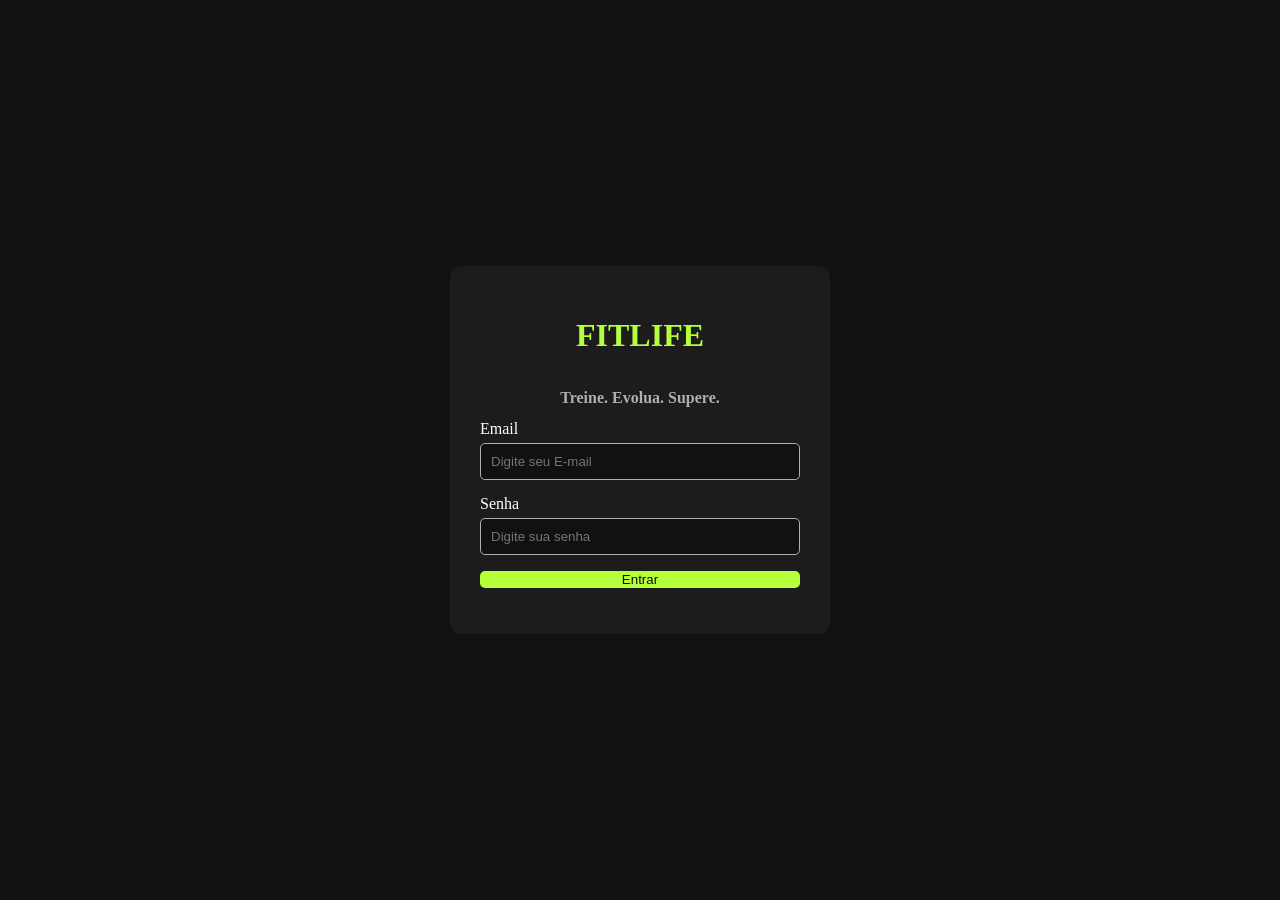
==== index.html @ 67f8c2da "index" ====
<!DOCTYPE html>
<html lang="pt-BR">

<head>

    <meta charset="UTF-8">

    <meta name="viewport" content="width=device-width, initial-scale=1.0">

    <title>FitLife - Login</title>

    <link rel="stylesheet" href="style.css">

</head>

<body>

    <div class="caixa-login"> 
        <h1>FITLIFE</h1> 
        <h2>Treine. Evolua. Supere.</h2>

        <form id="form-login">

            <label for="email">
                Email
            </label>
            <input type="email"
            id="email"
            placeholder="Digite seu E-mail"
            required
            >

            <label for="senha"> 
                Senha
            </label>
            <input type="password"
            id="senha"
            placeholder="Digite sua senha"
            required
            >

            <button type="submit">
                Entrar
            </button>

            <p id="mensagem-erro"></p>


        </form>

    </div>


    <script src="script.js"></script>
</body>

</html>
---- style.css ----
/* caixa pra guardar cores */

:root {
    --verde: #B6FF3B;
    --fundo: #111111;
    --card: #1C1C1C;
    --branco: #FFFFFF;
    --cinza: #AFAFAF;
}

/* #region informações gerais do site */

body {
    background-color: var(--fundo);
    color: var(--branco);

    display: flex;
    justify-content: center;
    align-items: center;

    min-height: 100vh;
    margin: 0;
}

p {
    color: var(--cinza);
}

/* #endregion */

/* #region parte do login */

.caixa-login {
    background-color: var(--card);

    padding: 30px;
    width: 320px;

    display: flex;
    flex-direction: column;
    align-items: center;
    
    border-radius: 12px;
    
}

.caixa-login h1 {
    color: var(--verde);
}

.caixa-login h2 {
    color: var(--cinza);
    font-size: 16px;
}

form {
    width: 100%;
}

label {
    display: block;
    margin-bottom: 5px;

    color: var(--branco);
}

input {
    width: 100%;

    padding: 10px;
    margin-bottom: 15px;

    background-color: var(--fundo);
    color: var(--branco);

    border: 1px solid var(--cinza);
    border-radius: 5px;
    
    box-sizing: border-box;
}

button {
    width: 100%;

    padding: 10xp;

    background-color: var(--verde);
    color: #111111;

    border: none;
    border-radius: 5px;

    cursor: pointer;
}

button:hover {
    background-color: #9fe62f
}


/* #endregion */
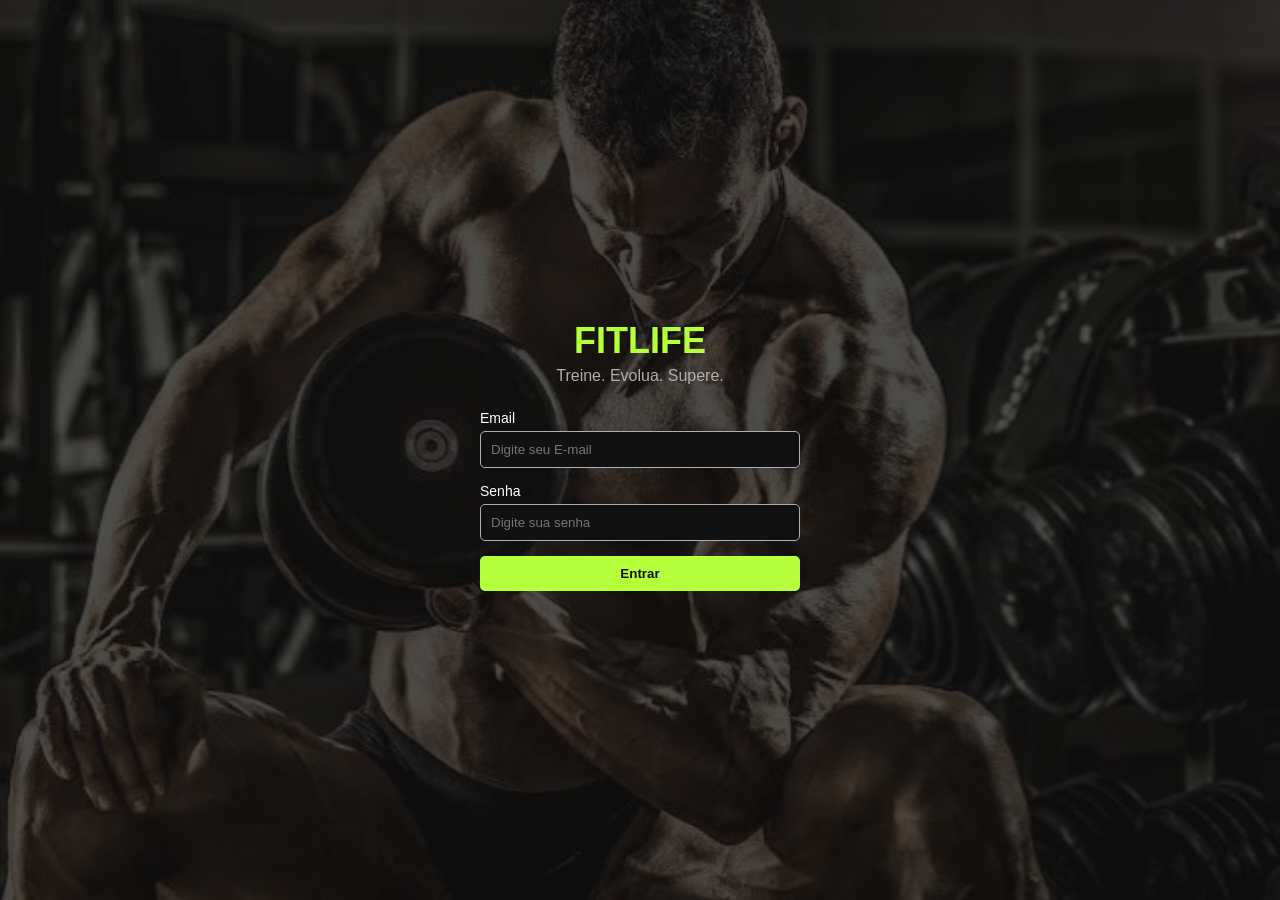
==== commit 3be00cf8: "arruma" ====
--- a/index.html
+++ b/index.html
@@ -13,7 +13,7 @@
 
 </head>
 
-<body>
+<body class="pagina-login">
 
     <div class="caixa-login"> 
         <h1>FITLIFE</h1> 
--- a/style.css
+++ b/style.css
@@ -8,10 +8,80 @@
     --cinza: #AFAFAF;
 }
 
+
 /* #region informações gerais do site */
 
 body {
+    margin: 0;
+
     background-color: var(--fundo);
+    color: var(--branco);
+
+    font-family: Arial, sans-serif;
+}
+
+p {
+    color: var(--cinza);
+}
+
+.menu {
+    background-color: var(--verde);
+
+    padding: 10px 10%;
+
+    display: flex;
+    align-items: center;
+    justify-content: space-between;
+}
+
+.links-menu {
+    display: flex;
+    align-items: center;
+    gap: 30px;
+}
+
+.links-menu h3 {
+    margin: 0;
+}
+
+.menu h2 {
+    color: black;
+    margin: 0;
+}
+
+.menu h3 {
+    color: black;
+}
+
+.menu h3:hover {
+    color: white;
+}
+
+.menu h2:hover {
+    color: white;
+}
+
+a {
+    text-decoration: none;
+}
+
+/* #endregion */
+
+
+/* #region parte do login */
+
+.pagina-login {
+    background:
+        linear-gradient(
+            rgba(17, 17, 17, 0.75),
+            rgba(17, 17, 17, 0.75)
+        ),
+        url("imagens/fundo-musculacao.jpg");
+
+    background-size: cover;
+    background-position: center;
+    background-repeat: no-repeat;
+
     color: var(--branco);
 
     display: flex;
@@ -22,16 +92,8 @@
     margin: 0;
 }
 
-p {
-    color: var(--cinza);
-}
-
-/* #endregion */
-
-/* #region parte do login */
-
 .caixa-login {
-    background-color: var(--card);
+    background-color: rgba(28, 28, 28, 0.0);
 
     padding: 30px;
     width: 320px;
@@ -39,18 +101,28 @@
     display: flex;
     flex-direction: column;
     align-items: center;
-    
+
     border-radius: 12px;
-    
 }
 
 .caixa-login h1 {
+    margin-bottom: 5px;
+
     color: var(--verde);
+
+    font-size: 36px;
 }
 
 .caixa-login h2 {
-    color: var(--cinza);
+    margin-top: 0;
+    margin-bottom: 25px;
+
+    color: var(--cinza);
+
     font-size: 16px;
+    font-weight: normal;
+
+    text-align: center;
 }
 
 form {
@@ -59,9 +131,12 @@
 
 label {
     display: block;
+
     margin-bottom: 5px;
 
     color: var(--branco);
+
+    font-size: 14px;
 }
 
 input {
@@ -75,27 +150,541 @@
 
     border: 1px solid var(--cinza);
     border-radius: 5px;
-    
+
     box-sizing: border-box;
+
+    outline: none;
+}
+
+input:focus {
+    border-color: var(--verde);
 }
 
 button {
     width: 100%;
 
-    padding: 10xp;
+    padding: 10px;
 
     background-color: var(--verde);
-    color: #111111;
+    color: var(--fundo);
 
     border: none;
     border-radius: 5px;
 
+    font-weight: bold;
+
     cursor: pointer;
+
+    transition: 0.2s;
 }
 
 button:hover {
-    background-color: #9fe62f
-}
-
-
-/* #endregion */+    background-color: #9FE62F;
+}
+
+#mensagem-erro {
+    margin-top: 12px;
+
+    color: #FF4D4D;
+
+    text-align: center;
+
+    font-size: 14px;
+}
+
+/* #endregion */
+
+
+/* #region celular */
+
+@media (max-width: 500px) {
+
+    .pagina-login {
+        padding: 20px;
+        background-position: center;
+        box-sizing: border-box;
+    }
+
+    .caixa-login {
+        width: 100%;
+        max-width: 320px;
+        padding: 25px;
+    }
+}
+
+/* #endregion */
+
+/* =====================================
+   PÁGINA DA CALCULADORA - FIT LIFE
+===================================== */
+
+.body-calculadora {
+    margin: 0;
+    min-height: 100vh;
+    background:
+        linear-gradient(
+            rgba(17, 17, 17, 0.82),
+            rgba(17, 17, 17, 0.82)
+        ),
+        url("imagens/fundodacalculadora.jpg");
+    background-size: cover;
+    background-position: center;
+    background-repeat: no-repeat;
+    background-attachment: fixed;
+    color: var(--branco);
+    font-family: Arial, sans-serif;
+    display: block;
+}
+
+/* =====================================
+   CABEÇALHO
+===================================== */
+
+.calculadora-header {
+    width: 100%;
+    box-sizing: border-box;
+    background-color: rgba(17, 17, 17, 0.92);
+    padding: 25px 8%;
+    border-bottom: 3px solid var(--verde);
+}
+.calculadora-header h1 {
+    margin: 0;
+    color: var(--verde);
+    font-size: 32px;
+}
+.calculadora-header p {
+    margin: 5px 0 0;
+    color: var(--cinza);
+}
+
+/* =====================================
+   CONTEÚDO DA PÁGINA
+===================================== */
+
+.pagina-calculadora {
+    width: 100%;
+    max-width: 1000px;
+    box-sizing: border-box;
+    margin: 0 auto;
+    padding: 35px 20px 60px;
+    display: grid;
+    grid-template-columns: repeat(2, 1fr);
+    gap: 25px;
+}
+
+/* =====================================
+   CARDS
+===================================== */
+
+.calculadora-card {
+    background-color: rgba(28, 28, 28, 0.95);
+    border: 1px solid #303030;
+    border-radius: 18px;
+    padding: 30px;
+    box-sizing: border-box;
+    transition: 0.3s;
+}
+.calculadora-card:hover {
+    border-color: var(--verde);
+    transform: translateY(-2px);
+}
+.calculadora-card h2 {
+    margin-top: 0;
+    margin-bottom: 8px;
+    color: var(--branco);
+}
+.calculadora-card > p {
+    margin-top: 0;
+    margin-bottom: 25px;
+    color: var(--cinza);
+    line-height: 1.5;
+}
+
+/* =====================================
+   CAMPOS
+===================================== */
+
+.campo-calculadora {
+    display: flex;
+    flex-direction: column;
+    margin-bottom: 20px;
+}
+.campo-calculadora label {
+    margin-bottom: 8px;
+    color: var(--branco);
+    font-size: 14px;
+    font-weight: bold;
+}
+.campo-calculadora input {
+    width: 100%;
+    box-sizing: border-box;
+    padding: 14px;
+    margin: 0;
+    background-color: #292929;
+    color: var(--branco);
+    border: 2px solid transparent;
+    border-radius: 10px;
+    outline: none;
+    font-size: 16px;
+    transition: 0.3s;
+}
+.campo-calculadora input::placeholder {
+    color: #777777;
+}
+.campo-calculadora input:focus {
+    border-color: var(--verde);
+}
+
+/* =====================================
+   BOTÕES
+===================================== */
+
+.calculadora-card button {
+    width: 100%;
+    padding: 14px;
+    background-color: var(--verde);
+    color: var(--fundo);
+    border: none;
+    border-radius: 10px;
+    font-size: 16px;
+    font-weight: bold;
+    cursor: pointer;
+    transition: 0.2s;
+}
+.calculadora-card button:hover {
+    background-color: #9FE62F;
+    transform: translateY(-2px);
+}
+
+/* =====================================
+   RESULTADOS
+===================================== */
+
+.resultado-calculadora {
+    margin-top: 25px;
+    padding: 20px;
+    background-color: #292929;
+    border-radius: 12px;
+    text-align: center;
+}
+.resultado-calculadora h3 {
+    margin: 0;
+    color: var(--cinza);
+    font-size: 16px;
+}
+.resultado-calculadora p {
+    margin: 10px 0;
+    color: var(--verde);
+    font-size: 34px;
+    font-weight: bold;
+}
+.resultado-calculadora span {
+    color: var(--branco);
+    font-size: 14px;
+}
+
+/* =====================================
+   CRONÔMETRO
+===================================== */
+
+.cronometro-card {
+    grid-column: 1 / -1;
+}
+.cronometro-display {
+    margin-bottom: 20px;
+    padding: 30px;
+    background-color: #292929;
+    border-radius: 14px;
+    text-align: center;
+}
+#cronometro {
+    margin: 0;
+    color: var(--verde);
+    font-size: 48px;
+    font-weight: bold;
+    letter-spacing: 3px;
+}
+
+/* =====================================
+   BOTÕES DO CRONÔMETRO
+===================================== */
+
+.botoes-cronometro {
+    display: grid;
+    grid-template-columns: repeat(3, 1fr);
+    gap: 12px;
+    margin-bottom: 15px;
+}
+#pausar-cronometro {
+    background-color: #e5e5e5;
+    color: #111111;
+}
+#zerar-cronometro {
+    background-color: #9d9d9d;
+    color: #111111;
+}
+
+/* =====================================
+   CELULAR
+===================================== */
+
+@media (max-width: 700px) {
+    .pagina-calculadora {
+        grid-template-columns: 1fr;
+
+        padding: 25px 15px 50px;
+    }
+    .cronometro-card {
+        grid-column: auto;
+    }
+    .botoes-cronometro {
+        grid-template-columns: 1fr;
+    }
+    #cronometro {
+        font-size: 36px;
+
+        letter-spacing: 1px;
+    }
+    .calculadora-header {
+        padding: 20px;
+    }
+}
+
+/*================================
+Treinos - Fit Flife
+================================*/
+
+.body-treinos {
+    margin: 0;
+    min-height: 100vh;
+    display: block;
+    background: var(--fundo);
+    color: var(--branco);
+    font-family: Arial, sans-serif;
+    position: relative;
+}
+
+/* Fundo da Pagina*/
+.body-treinos::before{
+    content: "";
+    position: fixed;
+    inset: 0;
+    background-image: url("imagens/fundotreino.jpg");
+    background-size: cover;
+    background-position: center;
+    background-repeat: no-repeat;
+    opacity: 0.12;
+    z-index: 0;
+    pointer-events: none;
+}
+.body-treinos .treino-header,
+.body-treinos .pagina-treinos{
+    position: relative;
+    z-index: 1;
+}
+
+/*========================
+Cabeçalho
+========================*/
+
+.treino-header{
+    width: 100%;
+    box-sizing: border-box;
+    padding: 25px 8%;
+    background-color: rgba(17, 17, 17, 0.94);
+    border-bottom: 3px solid var(--verde);
+}
+.treino-header h1{
+    margin: 0;
+    color: var(--verde);
+    font-size: 32px;
+}
+.treino-header p{
+    margin: 5px 0 0;
+    color: var(--cinza);
+}
+
+/*===================
+Conteudo
+===================*/
+.pagina-treinos{
+    width: 100%;
+    max-width: 900px;
+    box-sizing: border-box;
+    margin: 0 auto;
+    padding: 35px 20px 60px;
+}
+/*=====================
+Progresso do Treino
+=====================*/
+
+.resumo-treino{
+    padding: 25px;
+    margin-bottom: 35px;
+    background-color: rgba(28, 28, 28, 0.95);
+    border: 1px solid #303030;
+    border-radius: 18px;
+}
+.resumo-treino p{
+    margin: 0 0 15px;
+    color: var(--cinza);
+}
+.resumo-treino h2{
+    margin: 0 0 15px;
+    color: var(--branco);
+}
+.barra-progresso{
+    width: 100%;
+    height: 10px;
+    background-color: #333333;
+    border-radius: 20px;
+    overflow: hidden;
+}
+#progresso-treino{
+    width: 0%;
+    height: 100%;
+    background-color: var(--verde);
+    border-radius: 20px;
+    transition: width 0.4s;
+}
+
+/*=======================
+Grupo Musculares
+=======================*/
+
+.grupo-treino {
+    margin-bottom: 35px;
+}
+.titulo-grupo {
+    display: flex;
+    justify-content: space-between;
+    align-items: center;
+    gap: 15px;
+    margin-bottom: 15px;
+}
+.titulo-grupo h2 {
+    margin: 0;
+    color: var(--branco);
+    font-size: 25px;
+}
+.titulo-grupo span {
+    color: var(--cinza);
+    font-size: 14px;
+}
+
+/*=======================
+Cards dos Exercícios
+=======================*/
+
+.card-exercicio {
+    display: flex;
+    justify-content: space-between;
+    align-items: center;
+    gap: 20px;
+    padding: 22px;
+    margin-bottom: 15px;
+    background-color: rgba(28, 28, 28, 0.95);
+    border: 1px solid #303030;
+    border-radius: 16px;
+    transition: 0.3s;
+}
+.card-exercicio:hover {
+    transform: translateY(-3px);
+    border-color: var(--verde);
+}
+.info-exercicio h3 {
+    margin: 0 0 12px;
+    color: var(--branco);
+    font-size: 19px;
+}
+
+/*=======================
+Dados dos Exercícios
+=======================*/
+
+.dados-exercicio {
+    display: flex;
+    flex-wrap: wrap;
+    gap: 10px;
+}
+.dados-exercicio span {
+    padding: 7px 11px;
+    background-color: #292929;
+    color: #c5c5c5;
+    border-radius: 8px;
+    font-size: 14px;
+}
+
+/*=======================
+Botão Concluir
+=======================*/
+
+.botao-concluir {
+    cursor: pointer;
+}
+.botao-concluir input {
+    display: none;
+}
+.botao-concluir span {
+    display: inline-block;
+    padding: 11px 18px;
+    background-color: #292929;
+    color: var(--branco);
+    border: 1px solid #3a3a3a;
+    border-radius: 10px;
+    font-weight: bold;
+    transition: 0.3s;
+}
+.botao-concluir span:hover {
+    border-color: var(--verde);
+}
+.botao-concluir input:checked + span {
+    background-color: var(--verde);
+    color: var(--fundo);
+    border-color: var(--verde);
+}
+
+/*=======================
+Exercício Concluído
+=======================*/
+
+.card-exercicio.concluido {
+    opacity: 0.6;
+}
+
+/*=======================
+Celular
+=======================*/
+
+@media (max-width: 600px) {
+    .treino-header {
+        padding: 20px;
+    }
+    .pagina-treinos {
+        padding: 25px 15px 50px;
+    }
+    .card-exercicio {
+        flex-direction: column;
+        align-items: flex-start;
+    }
+    .botao-concluir {
+        width: 100%;
+    }
+    .botao-concluir span {
+        display: block;
+        text-align: center;
+    }
+    .titulo-grupo {
+        gap: 10px;
+    }
+}
+/*#endregion*/
+
+/* ========================
+Dashboard - FitLife
+======================== */
+
+.pagina-dashboard {
+    min-height: 100vh;
+    background-color: var(--fundo);
+}
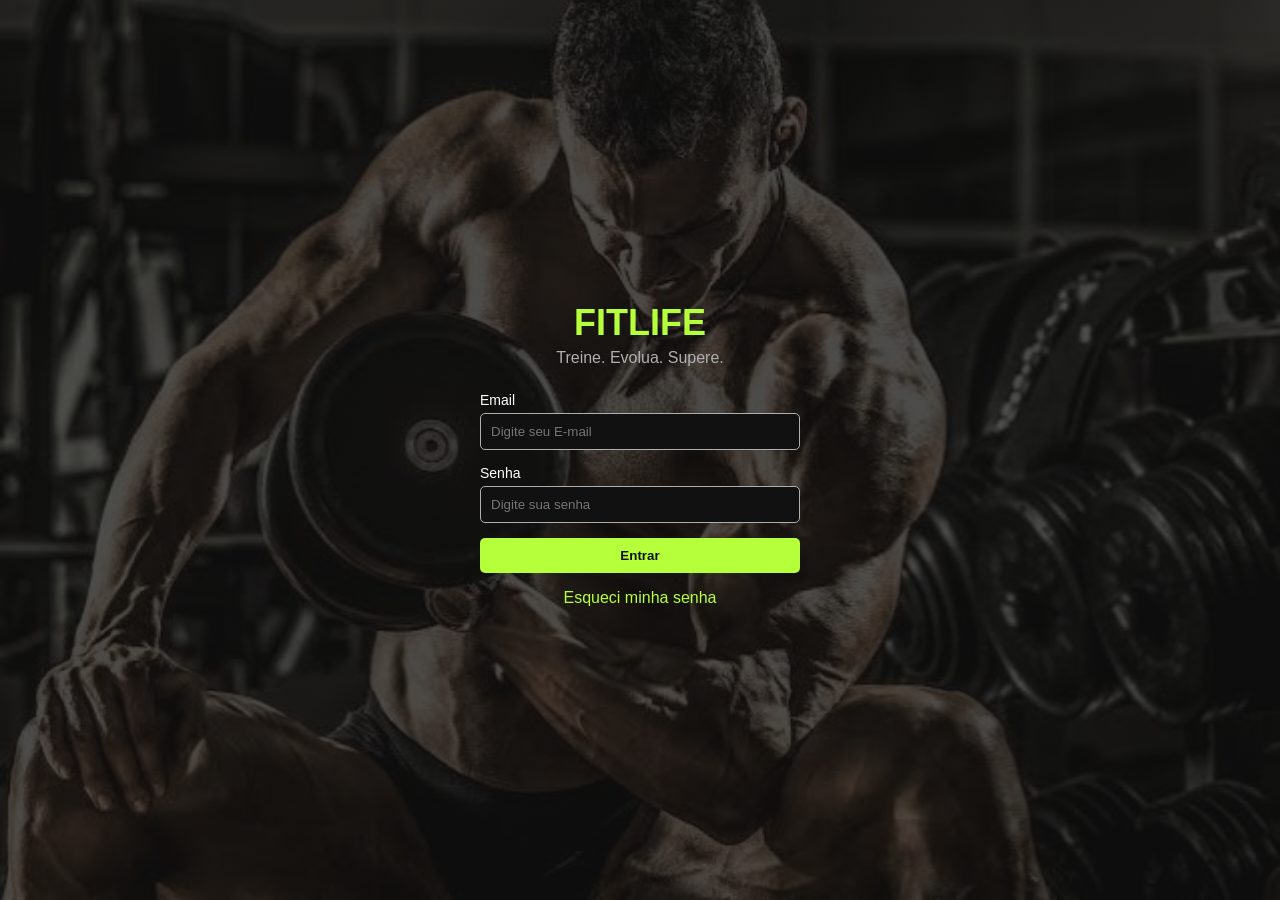
==== commit c8b0523b: "cabou" ====
--- a/index.html
+++ b/index.html
@@ -43,8 +43,45 @@
                 Entrar
             </button>
 
+            <p class="recuperar-senha">
+    <a href="#" id="abrir-recuperacao">
+        Esqueci minha senha
+    </a>
+</p>
+
+
+<div
+    id="recuperacao-senha"
+    class="recuperacao-senha"
+>
+
+    <h3>Recuperar senha</h3>
+
+    <p>
+        Digite seu e-mail cadastrado.
+    </p>
+
+    <input
+        type="email"
+        id="email-recuperacao"
+        placeholder="Digite seu e-mail"
+    >
+
+    <button
+        type="button"
+        id="enviar-recuperacao"
+    >
+        Recuperar senha
+    </button>
+
+    <p id="mensagem-recuperacao">
+    </p>
+
+</div>
+
             <p id="mensagem-erro"></p>
 
+            
 
         </form>
 
--- a/style.css
+++ b/style.css
@@ -688,3 +688,861 @@
     min-height: 100vh;
     background-color: var(--fundo);
 }
+
+/* #region Aulas - Fit Life */
+
+.body-aulas {
+    margin: 0;
+    min-height: 100vh;
+
+    display: block;
+
+    background: var(--fundo);
+
+    color: var(--branco);
+
+    font-family: Arial, sans-serif;
+}
+
+/* #endregion */
+
+
+/* #region Cabeçalho das Aulas */
+
+.aulas-header {
+    width: 100%;
+
+    box-sizing: border-box;
+
+    padding: 25px 8%;
+
+    background-color: rgba(17, 17, 17, 0.95);
+
+    border-bottom: 3px solid var(--verde);
+}
+
+.aulas-header h1 {
+    margin: 0;
+
+    color: var(--verde);
+
+    font-size: 32px;
+}
+
+.aulas-header p {
+    margin: 5px 0 0;
+
+    color: var(--cinza);
+}
+
+/* #endregion */
+
+
+/* #region Página de Aulas */
+
+.pagina-aulas {
+    width: 100%;
+    max-width: 1000px;
+
+    box-sizing: border-box;
+
+    margin: 0 auto;
+
+    padding: 35px 20px 60px;
+}
+
+/* #endregion */
+
+
+/* #region Título das Aulas */
+
+.titulo-aulas {
+    margin-bottom: 30px;
+}
+
+.titulo-aulas h2 {
+    margin: 0 0 8px;
+
+    color: var(--branco);
+
+    font-size: 28px;
+}
+
+.titulo-aulas p {
+    margin: 0;
+
+    color: var(--cinza);
+}
+
+/* #endregion */
+
+
+/* #region Grade de Aulas */
+
+.grade-aulas {
+    display: grid;
+
+    grid-template-columns: repeat(2, 1fr);
+
+    gap: 20px;
+
+    margin-bottom: 40px;
+}
+
+/* #endregion */
+
+
+/* #region Cards das Aulas */
+
+.card-aula {
+    padding: 25px;
+
+    background-color: rgba(28, 28, 28, 0.95);
+
+    border: 1px solid #303030;
+
+    border-radius: 18px;
+
+    box-sizing: border-box;
+
+    transition: 0.3s;
+}
+
+.card-aula:hover {
+    transform: translateY(-3px);
+
+    border-color: var(--verde);
+}
+
+.info-aula h3 {
+    margin-top: 0;
+    margin-bottom: 8px;
+
+    color: var(--verde);
+
+    font-size: 22px;
+}
+
+.info-aula p {
+    margin-top: 0;
+    margin-bottom: 20px;
+
+    color: var(--cinza);
+
+    line-height: 1.5;
+}
+
+/* #endregion */
+
+
+/* #region Informações das Aulas */
+
+.dados-aula {
+    display: flex;
+
+    flex-wrap: wrap;
+
+    gap: 8px;
+
+    margin-bottom: 20px;
+}
+
+.dados-aula span {
+    padding: 7px 10px;
+
+    background-color: #292929;
+
+    color: var(--branco);
+
+    border-radius: 8px;
+
+    font-size: 13px;
+}
+
+/* #endregion */
+
+
+/* #region Botão Agendar */
+
+.card-aula .botao-agendar {
+    width: 100%;
+
+    padding: 12px;
+
+    background-color: var(--verde);
+
+    color: var(--fundo);
+
+    border: none;
+
+    border-radius: 10px;
+
+    font-size: 15px;
+
+    font-weight: bold;
+
+    cursor: pointer;
+
+    transition: 0.2s;
+}
+
+.card-aula .botao-agendar:hover {
+    background-color: #9FE62F;
+
+    transform: translateY(-2px);
+}
+
+.card-aula .botao-agendar.agendado {
+    background-color: #FF4D4D;
+
+    color: var(--branco);
+}
+
+.card-aula .botao-agendar.agendado:hover {
+    background-color: #D93C3C;
+}
+
+/* #endregion */
+
+
+/* #region Minhas Aulas */
+
+.minhas-aulas {
+    padding: 25px;
+
+    background-color: rgba(28, 28, 28, 0.95);
+
+    border: 1px solid #303030;
+
+    border-radius: 18px;
+}
+
+.minhas-aulas h2 {
+    margin-top: 0;
+
+    color: var(--branco);
+}
+
+#mensagem-aulas {
+    color: var(--cinza);
+}
+
+#lista-aulas-agendadas {
+    display: flex;
+
+    flex-direction: column;
+
+    gap: 10px;
+
+    margin-top: 15px;
+}
+
+/* #endregion */
+
+
+/* #region Aula Agendada */
+
+.aula-agendada {
+    display: flex;
+
+    justify-content: space-between;
+    align-items: center;
+
+    gap: 15px;
+
+    padding: 15px;
+
+    background-color: #292929;
+
+    border-left: 4px solid var(--verde);
+
+    border-radius: 10px;
+}
+
+.aula-agendada strong {
+    color: var(--branco);
+}
+
+.aula-agendada span {
+    color: var(--cinza);
+}
+
+/* #endregion */
+
+
+/* #region Aulas no Celular */
+
+@media (max-width: 700px) {
+
+    .aulas-header {
+        padding: 20px;
+    }
+
+    .pagina-aulas {
+        padding: 25px 15px 50px;
+    }
+
+    .grade-aulas {
+        grid-template-columns: 1fr;
+    }
+
+    .aula-agendada {
+        flex-direction: column;
+
+        align-items: flex-start;
+    }
+
+}
+
+/* #endregion */
+
+/* ========================
+Dashboard - FitLife
+======================== */
+
+.pagina-dashboard {
+    min-height: 100vh;
+    background-color: var(--fundo);
+}
+
+
+/* Conteúdo principal */
+
+.conteudo-dashboard {
+    width: 90%;
+    max-width: 1100px;
+
+    margin: 0 auto;
+    padding: 40px 0 60px;
+}
+
+
+/* Boas-vindas */
+
+.boas-vindas {
+    margin-bottom: 40px;
+}
+
+.boas-vindas h1 {
+    margin-bottom: 5px;
+
+    color: var(--verde);
+
+    font-size: 32px;
+}
+
+.boas-vindas p {
+    margin-top: 0;
+
+    font-size: 17px;
+}
+
+
+/* ========================
+Metas da semana
+======================== */
+
+.metas-semana {
+    margin-bottom: 45px;
+}
+
+.metas-semana h2 {
+    margin-bottom: 20px;
+}
+
+.cards-metas {
+    display: flex;
+
+    gap: 20px;
+}
+
+.card-meta {
+    flex: 1;
+
+    background-color: var(--card);
+
+    padding: 25px;
+
+    border: 1px solid #303030;
+    border-radius: 12px;
+
+    transition: 0.3s;
+}
+
+.card-meta:hover {
+    border-color: var(--verde);
+
+    transform: translateY(-3px);
+}
+
+.card-meta h3 {
+    margin-top: 0;
+
+    color: var(--verde);
+}
+
+.card-meta p {
+    margin-bottom: 0;
+}
+
+
+/* ========================
+Progresso da semana
+======================== */
+
+.progresso-semana {
+    background-color: var(--card);
+
+    padding: 25px;
+
+    margin-bottom: 45px;
+
+    border-radius: 12px;
+    border: 1px solid #303030;
+}
+
+.progresso-semana h2 {
+    margin-top: 0;
+}
+
+.progresso-item {
+    margin-bottom: 20px;
+}
+
+.progresso-item p {
+    margin-bottom: 8px;
+
+    color: var(--branco);
+}
+
+.barra {
+    width: 100%;
+    height: 12px;
+
+    background-color: #333333;
+
+    border-radius: 20px;
+
+    overflow: hidden;
+}
+
+.barra-preenchida {
+    height: 100%;
+
+    background-color: var(--verde);
+
+    border-radius: 20px;
+}
+
+
+/* porcentagens */
+
+.barra-preenchida.treinos {
+    width: 60%;
+}
+
+.barra-preenchida.agua {
+    width: 85%;
+}
+
+.barra-preenchida.aulas {
+    width: 67%;
+}
+
+
+/* ========================
+Próximas aulas
+======================== */
+
+.proximas-aulas {
+    margin-bottom: 45px;
+}
+
+.aula {
+    background-color: var(--card);
+
+    padding: 20px;
+
+    margin-bottom: 15px;
+
+    border-left: 4px solid var(--verde);
+    border-radius: 8px;
+}
+
+.aula h3 {
+    margin-top: 0;
+    margin-bottom: 5px;
+}
+
+.aula p {
+    margin: 0;
+}
+
+
+/* ========================
+Dicas de saúde
+======================== */
+
+.dicas-saude {
+    margin-bottom: 40px;
+}
+
+.dicas-saude {
+    display: flex;
+    flex-wrap: wrap;
+
+    gap: 20px;
+}
+
+.dicas-saude h2 {
+    width: 100%;
+}
+
+.dica {
+    flex: 1;
+
+    min-width: 220px;
+
+    background-color: var(--card);
+
+    padding: 20px;
+
+    border: 1px solid #303030;
+    border-radius: 12px;
+}
+
+.dica h3 {
+    margin-top: 0;
+
+    color: var(--verde);
+}
+
+
+/* ========================
+Dashboard no celular
+======================== */
+
+@media (max-width: 700px) {
+
+    .cards-metas {
+        flex-direction: column;
+    }
+
+    .conteudo-dashboard {
+        width: 90%;
+        padding-top: 25px;
+    }
+
+    .links-menu {
+        gap: 12px;
+    }
+
+}
+
+/* ========================
+Resultados dos alunos
+======================== */
+
+.resultados-clientes {
+    margin-top: 50px;
+    margin-bottom: 50px;
+}
+
+.resultados-clientes h2 {
+    margin-bottom: 5px;
+
+    color: var(--verde);
+
+    font-size: 28px;
+}
+
+.resultados-clientes > p {
+    margin-top: 0;
+    margin-bottom: 30px;
+}
+
+.lista-resultados {
+    display: flex;
+    flex-direction: column;
+
+    gap: 30px;
+}
+
+.resultado-card {
+    padding: 25px;
+
+    background-color: var(--card);
+
+    border: 1px solid #303030;
+    border-radius: 16px;
+}
+
+.resultado-card h3 {
+    margin-top: 0;
+    margin-bottom: 20px;
+
+    color: var(--branco);
+}
+
+.antes-depois {
+    display: flex;
+    justify-content: center;
+    align-items: center;
+
+    gap: 25px;
+}
+
+.foto-resultado {
+    flex: 1;
+
+    text-align: center;
+}
+
+.foto-resultado span {
+    display: block;
+
+    margin-bottom: 10px;
+
+    color: var(--verde);
+
+    font-size: 18px;
+    font-weight: bold;
+}
+
+.foto-resultado img {
+    width: 100%;
+    height: 420px;
+
+    object-fit: cover;
+    object-position: center top;
+
+    border-radius: 12px;
+    border: 2px solid #303030;
+}
+
+.seta-evolucao {
+    color: var(--verde);
+
+    font-size: 40px;
+    font-weight: bold;
+}
+
+
+/* celular */
+
+@media (max-width: 700px) {
+
+    .antes-depois {
+        flex-direction: column;
+    }
+
+    .seta-evolucao {
+        transform: rotate(90deg);
+    }
+
+    .foto-resultado {
+        width: 100%;
+    }
+
+}
+
+/* ========================
+PERFIL
+======================== */
+
+.body-perfil {
+    min-height: 100vh;
+    background-color: var(--fundo);
+}
+
+.perfil-header {
+    padding: 25px 8%;
+
+    background-color: rgba(17, 17, 17, 0.95);
+
+    border-bottom: 3px solid var(--verde);
+}
+
+.perfil-header h1 {
+    margin: 0;
+
+    color: var(--verde);
+}
+
+.perfil-header p {
+    margin: 5px 0 0;
+}
+
+.pagina-perfil {
+    width: 90%;
+
+    max-width: 1000px;
+
+    margin: 0 auto;
+
+    padding: 35px 0 60px;
+}
+
+.perfil-card {
+    margin-bottom: 25px;
+
+    padding: 25px;
+
+    background-color: var(--card);
+
+    border: 1px solid #303030;
+    border-radius: 16px;
+}
+
+.perfil-card h2 {
+    margin-top: 0;
+
+    color: var(--verde);
+}
+
+.dados-perfil {
+    display: grid;
+
+    grid-template-columns: repeat(2, 1fr);
+
+    gap: 20px;
+}
+
+.dados-perfil div {
+    padding: 15px;
+
+    background-color: #292929;
+
+    border-radius: 10px;
+}
+
+.dados-perfil span {
+    color: var(--cinza);
+
+    font-size: 14px;
+}
+
+.dados-perfil p {
+    margin-bottom: 0;
+
+    color: var(--branco);
+
+    font-weight: bold;
+}
+
+.plano-atual {
+    padding: 20px;
+
+    background-color: #292929;
+
+    border-left: 4px solid var(--verde);
+
+    border-radius: 10px;
+}
+
+.plano-atual h3 {
+    margin-top: 0;
+
+    color: var(--branco);
+}
+
+.plano-atual span {
+    display: inline-block;
+
+    margin-top: 10px;
+
+    padding: 7px 12px;
+
+    background-color: var(--verde);
+
+    color: var(--fundo);
+
+    border-radius: 8px;
+
+    font-weight: bold;
+}
+
+.avaliacao {
+    display: grid;
+
+    grid-template-columns: repeat(3, 1fr);
+
+    gap: 20px;
+}
+
+.avaliacao div {
+    padding: 20px;
+
+    background-color: #292929;
+
+    border-radius: 10px;
+
+    border: 1px solid #353535;
+}
+
+.avaliacao h3 {
+    margin-top: 0;
+
+    color: var(--verde);
+}
+
+.avaliacao p {
+    margin: 8px 0;
+}
+
+
+/* celular */
+
+@media (max-width: 700px) {
+
+    .dados-perfil {
+        grid-template-columns: 1fr;
+    }
+
+    .avaliacao {
+        grid-template-columns: 1fr;
+    }
+
+}
+
+.recuperar-senha {
+    text-align: center;
+}
+
+.recuperar-senha a {
+    color: var(--verde);
+}
+
+.recuperar-senha a:hover {
+    text-decoration: underline;
+}
+
+
+.recuperacao-senha {
+    display: none;
+
+    margin-top: 20px;
+
+    padding-top: 20px;
+
+    border-top: 1px solid #444444;
+}
+
+
+.recuperacao-senha.ativo {
+    display: block;
+}
+
+
+.recuperacao-senha h3 {
+    color: var(--verde);
+
+    text-align: center;
+}
+
+
+#mensagem-recuperacao {
+    text-align: center;
+
+    margin-top: 10px;
+}
